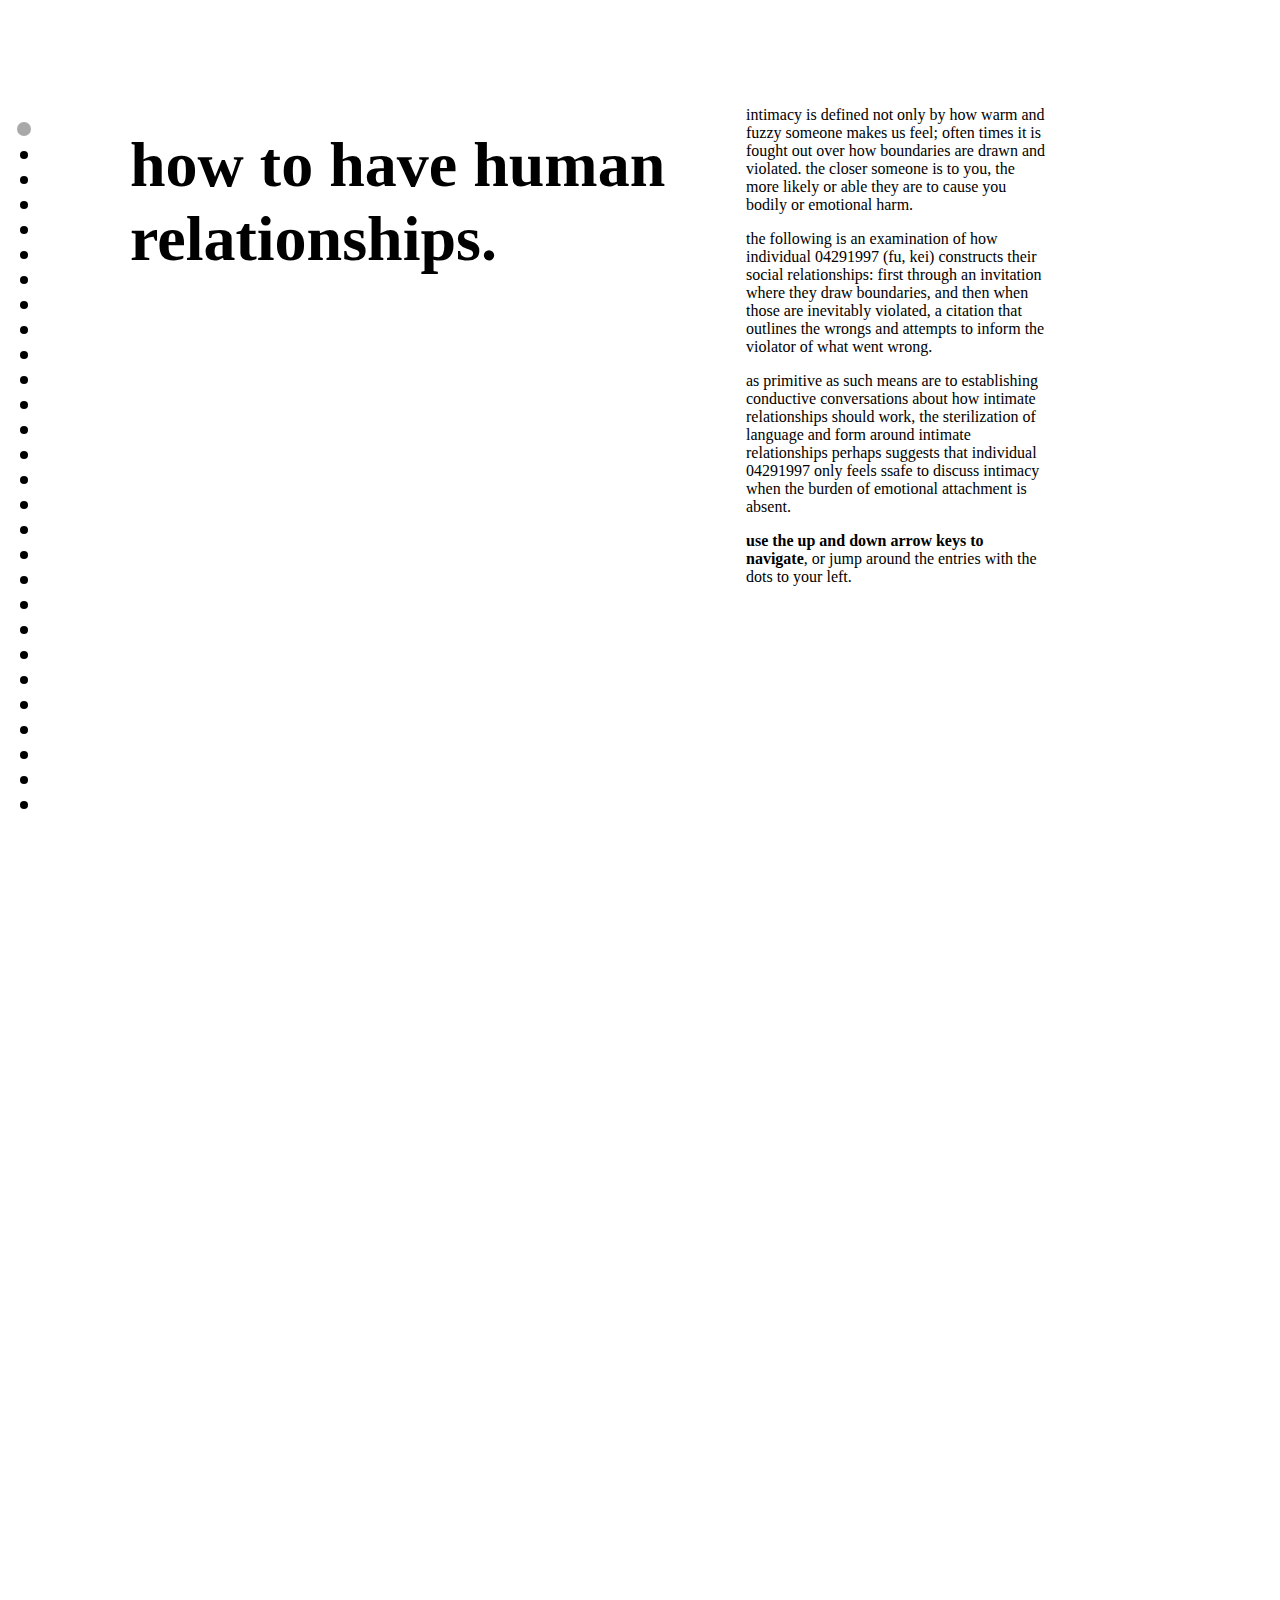
==== index.html @ 28a7a127 "1" ====
<!DOCTYPE html>
<html>

<head>
	<title>how to have human relationships.</title>
	<link rel="stylesheet" type="text/css" href="assets/stylesheet/full-page-scroll.css">
	<link href='https://fonts.googleapis.com/css?family=Open+Sans' rel='stylesheet' type='text/css'>
	<style type="text/css">
		section div {
			font-family: 'Times New Roman';
			font-style: normal;
			text-align: center;
			position: relative;
			top: 50%;
			transform: translateY(-50%);
		}

		span {
			font-size: 4em;
			font-style: normal;
			color: black;
		}

		.button {
			background-color: none;
			padding: 10px 40px;
			border-radius: 10px;
			font-size: 40px;
			color: dimgray;
			text-decoration: none;
		}

		img {
			width: 50%;
		}

		.header {
			position: relative;
			top: 10em;
			left: -10em;
			width: 100%;
			max-width: 700px;
			display: inline-block;
			text-align: left;
		}

		.body {
			position: relative;
			float: bottom;
			margin-top: 70px;
			margin-left: 40%;
			text-align: left;
			width: 40%;
			max-width: 300px;
			display: inline-block;

		}

		.sectionWrapper {
			margin-left: 10%;
		}

		.caption {
			position: relative;
			float: bottom;
			margin: 4em;
			text-align: left;
			margin-left: 30%;
		}

		.nav {
			font-size: 1em;
			position: fixed;
		}


		/* Tooltip text */
		.tooltip .tooltiptext {
			visibility: hidden;
			width: 120px;
			background-color: black;
			color: #fff;
			text-align: center;
			padding: 5px 0;
			border-radius: 6px;

			/* Position the tooltip text - see examples below! */
			position: absolute;
			z-index: 1;
		}

		/* Show the tooltip text when you mouse over the tooltip container */
		.tooltip:hover .tooltiptext {
			visibility: visible;
		}
	</style>
</head>

<body>

	<!--
	<a href="https://github.com/almeida-matheus/fullPageScrollPureJS">
		<img style="position: fixed;z-index:99; top: 0; right: 0; border: 0;" src="https://s3.amazonaws.com/github/ribbons/forkme_right_red_aa0000.png" alt="Fork me on GitHub">
	</a>
-->

	<div id="main" class="scroll-container">
		<section class="section1">
			<div>

				<div class="header">
					<h1>how to have human relationships.</h1>

				</div>
				<div class="body">

					<p>
						intimacy is defined not only by how warm and fuzzy someone makes us feel; often times it is fought out over how boundaries are drawn and violated. the closer someone is to you, the more likely or able they are to cause you bodily or emotional harm.</p>

					<p>the following is an examination of how individual 04291997 (fu, kei) constructs their social relationships: first through an invitation where they draw boundaries, and then when those are inevitably violated, a citation that outlines the wrongs and attempts to inform the violator of what went wrong.</p>

					<p>as primitive as such means are to establishing conductive conversations about how intimate relationships should work, the sterilization of language and form around intimate relationships perhaps suggests that individual 04291997 only feels ssafe to discuss intimacy when the burden of emotional attachment is absent.
					</p>
					<p><b>use the up and down arrow keys to navigate</b>, or jump around the entries with the dots to your left.</p>

					<p>

				</div>

			</div>

			<div>
				<!--								<a href="#" class="button">start</a>-->
			</div>
		</section>
		<section id="section2">
			<div class="sectionWrapper">
				<img src="assets/imgs/IMG_3999.JPG">
				<div class="caption">
					<h3>extended family in china.</h3>
					<p>family members across the pacific with familial ties to 04291997. never contacted by the subject directly but often brought up during discussions/arguments. </p>
					<a href="#" onclick="PrintImage('assets/images/invitations/extendedfamily.jpg'); return false;"><button id="printImage">01.</button></a>
					<!--					<a href="#" onclick="PrintImage('assets/images/tickets'); return false;"><button id="printImage">02.</button></a>-->
				</div>

			</div>
		</section>
		<section id="section3">
			<div class="sectionWrapper">
				<img src="assets/imgs/customerservice.JPG">
				<div class="caption">
					<h3>customer service lady at comcast.</h3>
					<p>someone who calls the subject "ma'am" and engages with small talk while the subject attempts to disconnect their internet from their old apartment. constantly reassures 04291997 that things will be fine. the subject is gullible.</p>
					<a href="#" onclick="PrintImage('assets/images/invitations/comcastlady.jpg'); return false;"><button id="printImage">01.</button></a>
					<!--					<a href="#" onclick="PrintImage('assets/images/tickets'); return false;"><button id="printImage">02.</button></a>-->
				</div>

			</div>
		</section>
		<section id="section3">
			<div class="sectionWrapper">
				<img src="assets/imgs/fbfriend.JPG">
				<div class="caption">
					<h3>facebook friend.</h3>
					<p>someone 04291997 knew, most likely in middle or high school. the subject does not in any way remember who they might be or what they are currently up to. </p>
					<a href="#" onclick="PrintImage('assets/images/invitations/fbfriend.jpg'); return false;"><button id="printImage">01.</button></a>
					<!--					<a href="#" onclick="PrintImage('assets/images/tickets'); return false;"><button id="printImage">02.</button></a>-->
				</div>

			</div>
		</section>
		<section id="section5">
			<div class="sectionWrapper">
				<img src="assets/imgs/twitfollower.JPG">
				<div class="caption">
					<h3>twitter follower.</h3>
					<p>follows 04291997 on their public twitter account. most likely has an anime icon. not someone the subject knows well, nor plans to get to know well in the near or far future. </p>
					<a href="" onclick="PrintImage('assets/images/invitations/twitfollower.jpg'); return false;"><button id="printImage">01.</button></a>
					<a href="assets/images/tickets/twitfollower.jpg" target="_blank"><button id="printImage">02.</button></a>
				</div>

			</div>
		</section>
		<section id="section6">
			<div class="sectionWrapper">
				<img src="assets/imgs/workboss.JPG">
				<div class="caption">
					<h3>work supervisor.</h3>
					<p>generally someone that makes 04291997 nervous regardless of personality or circumstance. </p>
					<a href="" onclick="PrintImage('assets/images/invitations/coworker.jpg'); return false;"><button id="printImage">01.</button></a>
					<!--					<a href="assets/images/tickets/twitfollower.jpg" target="_blank"><button id="printImage">02.</button></a>-->
				</div>

			</div>
		</section>
		<section id="section7">
			<div class="sectionWrapper">
				<img src="assets/imgs/coworker.JPG">
				<div class="caption">
					<h3>coworker</h3>
					<p>someone who brushes shoulders with 04291997. a fellow comrade but also makes subject nervous. </p>
					<a href="" onclick="PrintImage('assets/images/invitations/coworker.jpg'); return false;"><button id="printImage">01.</button></a>
					<!--					<a href="assets/images/tickets/twitfollower.jpg" target="_blank"><button id="printImage">02.</button></a>-->
				</div>

			</div>
		</section>

		<section id="section8">
			<div class="sectionWrapper">
				<img src="assets/imgs/hostilemutual.JPG">
				<div class="caption">
					<h3>hostile twitter mutual.</h3>
					<p>somewhere between a twitter follower and an ex-friend. on the chopping block and will most likely be unfollowed/blocked within the next two weeks or the next two months. </p>
					<a href="" onclick="PrintImage('assets/images/invitations/hostilemutual.jpg'); return false;"><button id="printImage">01.</button></a>
					<a href="assets/images/tickets/hostile.jpg" target="_blank"><button id="printImage">02.</button></a>
				</div>

			</div>
		</section>

		<section id="section9">
			<div class="sectionWrapper">
				<img src="assets/imgs/colleague.JPG">
				<div class="caption">
					<h3>colleague</h3>
					<p>someone the subject knows who is working in the field already but does not otherwise fit into the other work/school related categories. someone 04291997 knows well enough to have their number or follow their instagram, but is too shy to ask for career advice. </p>
					<a href="" onclick="PrintImage('assets/images/invitations/colleague.jpg'); return false;"><button id="printImage">01.</button></a>
					<!--					<a href="assets/images/tickets/twitfollower.jpg" target="_blank"><button id="printImage">02.</button></a>-->
				</div>

			</div>
		</section>

		<section id="section10">
			<div class="sectionWrapper">
				<img src="assets/imgs/instagrammutual.JPG">
				<div class="caption">
					<h3>instagram mutual (personal account).</h3>
					<p>a person the subject follows on instagram who happens to follow them back. likely to be cca-affiliated, or some random but flashy/cool looking design account. </p>
					<a href="" onclick="PrintImage('assets/images/invitations/instamutual_priv.jpg'); return false;"><button id="printImage">01.</button></a>
					<!--					<a href="assets/images/tickets/twitfollower.jpg" target="_blank"><button id="printImage">02.</button></a>-->
				</div>

			</div>
		</section>
		<section id="section11">
			<div class="sectionWrapper">
				<img src="assets/imgs/ex-friend.JPG">
				<div class="caption">
					<h3>ex-friend</h3>
					<p>the icarus of friendships. subject may still call you a friend or acquaintance when pushed to do so. </p>
					<a href="" onclick="PrintImage('assets/images/invitations/exfriend.jpg'); return false;"><button id="printImage">01.</button></a>
					<a href="assets/images/tickets/exfriend.jpg" target="_blank"><button id="printImage">02.</button></a>
				</div>

			</div>
		</section>
		<section id="section12">
			<div class="sectionWrapper">
				<img src="assets/imgs/instagrammutual_art.JPG">
				<div class="caption">
					<h3>instagram mutual (art account).</h3>
					<p>most likely a mutual from twitter (following each other on the social media platform twitter). high likelihood of being a creative in some way shape or form. </p>
					<a href="" onclick="PrintImage('assets/images/invitations/instagram_art.jpg'); return false;"><button id="printImage">01.</button></a>
					<!--					<a href="assets/images/tickets/twitfollower.jpg" target="_blank"><button id="printImage">02.</button></a>-->
				</div>

			</div>
		</section>
		<section id="section13">
			<div class="sectionWrapper">
				<img src="assets/imgs/cousin.JPG">
				<div class="caption">
					<h3>cousin i email once a year.</h3>
					<p>virginia native who let 04291997 borrow her VCRs when they were staying with her family. now an investment banker in boston. generally successful and shockingly friendly. subject's parents enjoy comparing the two, much to the dismay of all involved. </p>
					<a href="" onclick="PrintImage('assets/images/invitations/cousin.jpg'); return false;"><button id="printImage">01.</button></a>
					<!--					<a href="assets/images/tickets/twitfollower.jpg" target="_blank"><button id="printImage">02.</button></a>-->
				</div>

			</div>
		</section>
		<section id="section14">
			<div class="sectionWrapper">
				<img src="assets/imgs/friendoffriend.JPG">
				<div class="caption">
					<h3>friend of a friend.</h3>
					<p>a rung below acquaintance. </p>
					<a href="" onclick="PrintImage('assets/images/invitations/friendoffriend.jpg'); return false;"><button id="printImage">01.</button></a>
					<!--					<a href="assets/images/tickets/twitfollower.jpg" target="_blank"><button id="printImage">02.</button></a>-->
				</div>

			</div>
		</section>
		<section id="section15">
			<div class="sectionWrapper">
				<img src="assets/imgs/twitmutual_main.JPG">
				<div class="caption">
					<h3>twitter mutual (public account).</h3>
					<p>someone 04291997 follows on their public twitter account who happens to follow them back. somewhere between a friendly acquaintance and a colleague. most likely an artist, or otherwise someone with "clout" (read: more followers than the subject). </p>
					<a href="" onclick="PrintImage('assets/images/invitations/twitmutual_main.jpg'); return false;"><button id="printImage">01.</button></a>
					<!--					<a href="assets/images/tickets/twitfollower.jpg" target="_blank"><button id="printImage">02.</button></a>-->
				</div>

			</div>
		</section>
		<section id="section16">
			<div class="sectionWrapper">
				<img src="assets/imgs/grandparents.JPG">
				<div class="caption">
					<h3>maternal grandparents.</h3>
					<p>grandparents from the mother's side of the family. generally kind. the language barrier creates awkward wechat conversations.</p>
					<a href="" onclick="PrintImage('assets/images/invitations/grandparents.jpg'); return false;"><button id="printImage">01.</button></a>
					<a href="assets/images/tickets/grandparents.jpg" target="_blank"><button id="printImage">02.</button></a>
				</div>

			</div>
		</section>
		<section id="section17">
			<div class="sectionWrapper">
				<img src="assets/imgs/friendlyacqu.JPG">
				<div class="caption">
					<h3>friendly acquaintance.</h3>
					<p>may include former friends who have fallen out of regular correspondence, or whom the subject has neglected to keep up with. someone the subject feels comfortable grabbing coffee/boba with after work/class,but otherwise will not make a special effort of meeting up to hang out. </p>
					<a href="" onclick="PrintImage('assets/images/invitations/friendly_acquaintance.jpg'); return false;"><button id="printImage">01.</button></a>
					<!--					<a href="assets/images/tickets/twitfollower.jpg" target="_blank"><button id="printImage">02.</button></a>-->
				</div>

			</div>
		</section>

		<section id="section18">
			<div class="sectionWrapper">
				<img src="assets/imgs/sibling.JPG">
				<div class="caption">
					<h3>sibling.</h3>
					<p>sister, younger. a "zoomer" (gen. z) and abc (american born chinese) to boot. </p>
					<a href="" onclick="PrintImage('assets/images/invitations/sibling.jpg'); return false;"><button id="printImage">01.</button></a>
					<a href="assets/images/tickets/sibling.jpg" target="_blank"><button id="printImage">02.</button></a>
				</div>

			</div>
		</section>
		<section id="section19">
			<div class="sectionWrapper">
				<img src="assets/imgs/ccaacqu.JPG">
				<div class="caption">
					<h3>cca acquaintance.</h3>
					<p>includes former roommates, or otherwise not-friends that the subject feels comfortable enough saying hi to when walking past each other in the hallway. not to be confused with the </p>
					<a href="" onclick="PrintImage('assets/images/invitations/cca_acquaintance.jpg'); return false;"><button id="printImage">01.</button></a>
					<!--					<a href="assets/images/tickets/twitfollower.jpg" target="_blank"><button id="printImage">02.</button></a>-->
				</div>

			</div>
		</section>
		<section id="section20">
			<div class="sectionWrapper">
				<img src="assets/imgs/collegefriend.JPG">
				<div class="caption">
					<h3>college friend.</h3>
					<p>a friend made at cca or community college (gap year). not to be confused with the close friend. </p>
					<a href="" onclick="PrintImage('assets/images/invitations/collegefriend.jpg'); return false;"><button id="printImage">01.</button></a>
					<a href="assets/images/tickets/college.jpg" target="_blank"><button id="printImage">02.</button></a>
				</div>

			</div>
		</section>

		<section id="section21">
			<div class="sectionWrapper">
				<img src="assets/imgs/ccainstructor.JPG">
				<div class="caption">
					<h3>cca instructor.</h3>
					<p>former and past instructors included. </p>
					<a href="" onclick="PrintImage('assets/images/invitations/ccainstructor.jpg'); return false;"><button id="printImage">01.</button></a>
					<a href="assets/images/tickets/instructor.jpg" target="_blank"><button id="printImage">02.</button></a>
				</div>

			</div>
		</section>

		<section id="section22">
			<div class="sectionWrapper">
				<img src="assets/imgs/gd2020.JPG">
				<div class="caption">
					<h3>graphic design classmate.</h3>
					<p>class of 2019-2020 graphic design classmates. likes reminding the subject that they like typography a lot (who doesn't?) </p>
					<a href="" onclick="PrintImage('assets/images/invitations/gd2020.jpg'); return false;"><button id="printImage">01.</button></a>
					<a href="assets/images/tickets/gd2020.jpg" target="_blank"><button id="printImage">02.</button></a>
				</div>

			</div>
		</section>

		<section id="section23">
			<div class="sectionWrapper">
				<img src="assets/imgs/parents.JPG">
				<div class="caption">
					<h3>parents.</h3>
					<p>biological parents of the subject. generally absent when needed and present when presence is unnecessary. can be an irl (person the subject knows irl), but most likely an online friend of some form. </p>
					<a href="" onclick="PrintImage('assets/images/invitations/discordfriend.jpg'); return false;"><button id="printImage">01.</button></a>
					<a href="assets/images/tickets/parents.jpg" target="_blank"><button id="printImage">02.</button></a>
				</div>

			</div>
		</section>



		<section id="section24">
			<div class="sectionWrapper">
				<img src="assets/imgs/twitmutual_priv.JPG">
				<div class="caption">
					<h3>twitter mutual (priv account).</h3>
					<p>a closer form of the online friend type. unfortunate witnesses to only the least filtered of 04291997's tweets/thoughts. </p>
					<a href="" onclick="PrintImage('assets/images/invitations/twitmutual_personal.jpg'); return false;"><button id="printImage">01.</button></a>
					<a href="assets/images/tickets/twitmutual_priv.jpg" target="_blank"><button id="printImage">02.</button></a>
				</div>

			</div>
		</section>

		<section id="section25">
			<div class="sectionWrapper">
				<img src="assets/imgs/discordfriend.JPG">
				<div class="caption">
					<h3>discord friend.</h3>
					<p>a friend added on the messaging app discord. subject to 2AM messages and voice calls on weekends.</p>
					<a href="" onclick="PrintImage('assets/images/invitations/coworker.jpg'); return false;"><button id="printImage">01.</button></a>
					<a href="assets/images/tickets/discord.jpg" target="_blank"><button id="printImage">02.</button></a>
				</div>

			</div>
		</section>

		<section id="section26">
			<div class="sectionWrapper">
				<img src="assets/imgs/exgf.JPG">
				<div class="caption">
					<h3>ex-girlfriend.</h3>
					<p>the ex-girlfriend of almost 4 years. lives in new jersey. knows too much about the subject's life and vice versa. </p>
					<a href="" onclick="PrintImage('assets/images/invitations/exgf.jpg'); return false;"><button id="printImage">01.</button></a>
					<a href="assets/images/tickets/exgf.jpg" target="_blank"><button id="printImage">02.</button></a>
				</div>

			</div>
		</section>


		<section id="section27">
			<div class="sectionWrapper">
				<img src="assets/imgs/closefriend.JPG">
				<div class="caption">
					<h3>close friend.</h3>
					<p>the kind of person 04291997 relies on the most. also the kind of person who tires of the subject the most quickly, to no one's surprise. the subject thinks that this category of people generally care too much for everyone's own good.</p>
					<a href="" onclick="PrintImage('assets/images/invitations/closefriend.jpg'); return false;"><button id="printImage">01.</button></a>
					<a href="assets/images/tickets/closefriend.jpg" target="_blank"><button id="printImage">02.</button></a>
				</div>

			</div>
		</section>

		<section id="section28">
			<div class="sectionWrapper">
				<img src="assets/imgs/confidant.JPG">
				<div class="caption">
					<h3>confidant.</h3>
					<p>a close friend of at least 5+ years. the person the subject will put on their emergency contacts. the kind of person who is there, and somehow, just that alone

						<br>is enough.</p>
					<a href="" onclick="PrintImage('assets/images/invitations/confidant.jpg'); return false;"><button id="printImage">01.</button></a>
					<a href="assets/images/tickets/confidant_shannon.jpg" target="_blank"><button id="printImage">02.</button></a>
				</div>

			</div>
		</section>
	</div>
	<script src="assets/javascript/full-page-scroll.js"></script>
	<script type="text/javascript">
		//		PRINT TO IMAGE
		function ImagetoPrint(source) {
			return "<html><head><script>function step1(){\n" +
				"setTimeout('step2()', 10);}\n" +
				"function step2(){window.print();window.close()}\n" +
				"</scri" + "pt></head><body onload='step1()'>\n" +
				"<img src='" + source + "' /></body></html>";
		}

		function PrintImage(source) {
			Pagelink = "about:blank";
			var pwa = window.open(Pagelink, "_new");
			pwa.document.open();
			pwa.document.write(ImagetoPrint(source));
			pwa.document.close();
		}

		//		function OpenImage(source) {
		//			window.open(url, 'Image', 'width=largeImage.stylewidth,height=largeImage.style.height,resizable=1');
		//		}
		//		


		new fullScroll({
			mainElement: 'main',
			displayDots: true,
			dotsPosition: 'left',
			animateTime: 0.7,
			animateFunction: 'ease'
		});
	</script>
</body>

</html>
---- assets/stylesheet/full-page-scroll.css ----
body,
html {
	margin: 0;
	padding: 0;
	width: 100%;
	height: 100%;
	overflow: hidden;
}

.scroll-container {
	width: 100%;
	height: 100%;
	position: relative;
	margin: 0;
	padding: 0;
}

.scroll-container section {
	width: 100%;
	height: 100%;
}

.dots {
	z-index: 1;
	list-style: none;
	padding: 0;
	position: absolute;
	top: 50%;
	-webkit-transform: translateY(-50%);
	-moz-transform: translateY(-50%);
	-o-transform: translateY(-50%);
	-ms-transform: translateY(-50%);
	transform: translateY(-50%);
}

.dots li a {
	padding: 10px;
	width: 4px;
	height: 5px;
	display: block;
}

.dots li a:before {
	content: '';
	position: absolute;
	width: 8px;
	height: 8px;
	background: black;
	-webkit-border-radius: 10px;
	-moz-border-radius: 10px;
	-ms-border-radius: 10px;
	-o-border-radius: 10px;
	border-radius: 10px;
	-webkit-transition: -webkit-transform 0.3s ease, background-color 0.3s ease;
	-moz-transition: -moz-transform 0.3s ease, background-color 0.3s ease;
	-ms-transition: -ms-transform 0.3s ease, background-color 0.3s ease;
	-o-transition: -o-transform 0.3s ease, background-color 0.3s ease;
	transition: transform 0.3s ease, background-color 0.3s ease;
}

.dots li a.active:before {
	content: '';
	background-color: #FFFFFF;
	width: 14px;
	height: 14px;
	margin-top: -4px;
	left: 7px;
	background-color: darkgray;
	-webkit-transform: scale(1.0);
	-moz-transform: scale(1.0);
	-ms-transform: scale(1.0);
	-o-transform: scale(1.0);
	transform: scale(1.0);
}

.dots-right {
	right: 10px;
}

.dots-left {
	left: 10px;
}

h1 {
	font-size: 4em;
	font-family: times new roman; 
}
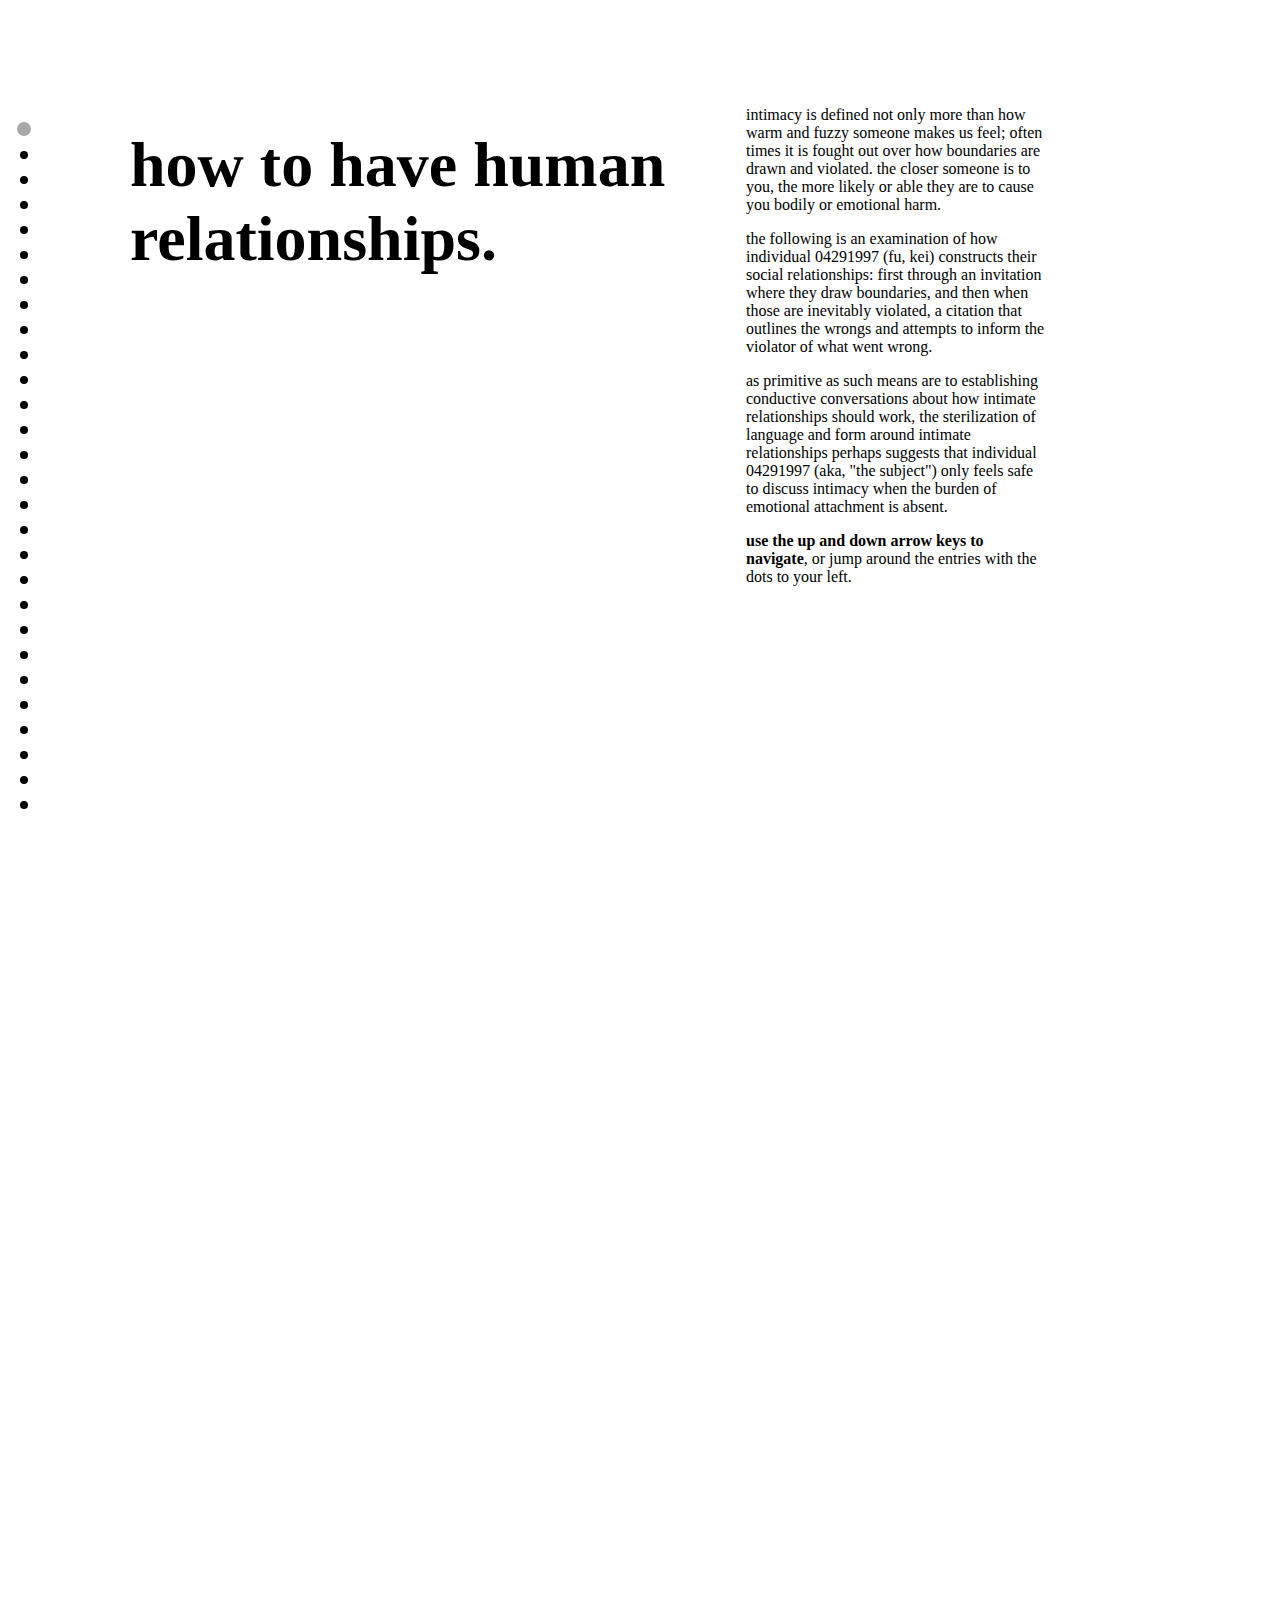
==== commit e4ed4dee: "1" ====
--- a/index.html
+++ b/index.html
@@ -114,12 +114,11 @@
 				</div>
 				<div class="body">
 
-					<p>
-						intimacy is defined not only by how warm and fuzzy someone makes us feel; often times it is fought out over how boundaries are drawn and violated. the closer someone is to you, the more likely or able they are to cause you bodily or emotional harm.</p>
+					<p>intimacy is defined not only more than how warm and fuzzy someone makes us feel; often times it is fought out over how boundaries are drawn and violated. the closer someone is to you, the more likely or able they are to cause you bodily or emotional harm.</p>
 
 					<p>the following is an examination of how individual 04291997 (fu, kei) constructs their social relationships: first through an invitation where they draw boundaries, and then when those are inevitably violated, a citation that outlines the wrongs and attempts to inform the violator of what went wrong.</p>
 
-					<p>as primitive as such means are to establishing conductive conversations about how intimate relationships should work, the sterilization of language and form around intimate relationships perhaps suggests that individual 04291997 only feels ssafe to discuss intimacy when the burden of emotional attachment is absent.
+					<p>as primitive as such means are to establishing conductive conversations about how intimate relationships should work, the sterilization of language and form around intimate relationships perhaps suggests that individual 04291997 (aka, "the subject") only feels safe to discuss intimacy when the burden of emotional attachment is absent.
 					</p>
 					<p><b>use the up and down arrow keys to navigate</b>, or jump around the entries with the dots to your left.</p>
 
@@ -139,7 +138,7 @@
 				<div class="caption">
 					<h3>extended family in china.</h3>
 					<p>family members across the pacific with familial ties to 04291997. never contacted by the subject directly but often brought up during discussions/arguments. </p>
-					<a href="#" onclick="PrintImage('assets/images/invitations/extendedfamily.jpg'); return false;"><button id="printImage">01.</button></a>
+					<a href="assets/images/invitations/extendedfamily.jpg" target="_blank"><button id="printImage">01.</button></a>
 					<!--					<a href="#" onclick="PrintImage('assets/images/tickets'); return false;"><button id="printImage">02.</button></a>-->
 				</div>
 
@@ -151,7 +150,7 @@
 				<div class="caption">
 					<h3>customer service lady at comcast.</h3>
 					<p>someone who calls the subject "ma'am" and engages with small talk while the subject attempts to disconnect their internet from their old apartment. constantly reassures 04291997 that things will be fine. the subject is gullible.</p>
-					<a href="#" onclick="PrintImage('assets/images/invitations/comcastlady.jpg'); return false;"><button id="printImage">01.</button></a>
+					<a href="assets/images/invitations/comcastlady.jpg" target="_blank"><button id="printImage">01.</button></a>
 					<!--					<a href="#" onclick="PrintImage('assets/images/tickets'); return false;"><button id="printImage">02.</button></a>-->
 				</div>
 
@@ -163,7 +162,7 @@
 				<div class="caption">
 					<h3>facebook friend.</h3>
 					<p>someone 04291997 knew, most likely in middle or high school. the subject does not in any way remember who they might be or what they are currently up to. </p>
-					<a href="#" onclick="PrintImage('assets/images/invitations/fbfriend.jpg'); return false;"><button id="printImage">01.</button></a>
+					<a href="assets/images/invitations/fbfriend.jpg" target="_blank"><button id="printImage">01.</button></a>
 					<!--					<a href="#" onclick="PrintImage('assets/images/tickets'); return false;"><button id="printImage">02.</button></a>-->
 				</div>
 
@@ -175,7 +174,7 @@
 				<div class="caption">
 					<h3>twitter follower.</h3>
 					<p>follows 04291997 on their public twitter account. most likely has an anime icon. not someone the subject knows well, nor plans to get to know well in the near or far future. </p>
-					<a href="" onclick="PrintImage('assets/images/invitations/twitfollower.jpg'); return false;"><button id="printImage">01.</button></a>
+					<a href="assets/images/invitations/twitfollower.jpg" target="_blank"><button id="printImage">01.</button></a>
 					<a href="assets/images/tickets/twitfollower.jpg" target="_blank"><button id="printImage">02.</button></a>
 				</div>
 
@@ -187,7 +186,7 @@
 				<div class="caption">
 					<h3>work supervisor.</h3>
 					<p>generally someone that makes 04291997 nervous regardless of personality or circumstance. </p>
-					<a href="" onclick="PrintImage('assets/images/invitations/coworker.jpg'); return false;"><button id="printImage">01.</button></a>
+					<a href="assets/images/invitations/coworker.jpg" target="_blank"><button id="printImage">01.</button></a>
 					<!--					<a href="assets/images/tickets/twitfollower.jpg" target="_blank"><button id="printImage">02.</button></a>-->
 				</div>
 
@@ -199,7 +198,7 @@
 				<div class="caption">
 					<h3>coworker</h3>
 					<p>someone who brushes shoulders with 04291997. a fellow comrade but also makes subject nervous. </p>
-					<a href="" onclick="PrintImage('assets/images/invitations/coworker.jpg'); return false;"><button id="printImage">01.</button></a>
+					<a href="assets/images/invitations/coworker.jpg" target="_blank"><button id="printImage">01.</button></a>
 					<!--					<a href="assets/images/tickets/twitfollower.jpg" target="_blank"><button id="printImage">02.</button></a>-->
 				</div>
 
@@ -212,7 +211,7 @@
 				<div class="caption">
 					<h3>hostile twitter mutual.</h3>
 					<p>somewhere between a twitter follower and an ex-friend. on the chopping block and will most likely be unfollowed/blocked within the next two weeks or the next two months. </p>
-					<a href="" onclick="PrintImage('assets/images/invitations/hostilemutual.jpg'); return false;"><button id="printImage">01.</button></a>
+					<a href="assets/images/invitations/hostilemutual.jpg" target="_blank"><button id="printImage">01.</button></a>
 					<a href="assets/images/tickets/hostile.jpg" target="_blank"><button id="printImage">02.</button></a>
 				</div>
 
@@ -225,7 +224,7 @@
 				<div class="caption">
 					<h3>colleague</h3>
 					<p>someone the subject knows who is working in the field already but does not otherwise fit into the other work/school related categories. someone 04291997 knows well enough to have their number or follow their instagram, but is too shy to ask for career advice. </p>
-					<a href="" onclick="PrintImage('assets/images/invitations/colleague.jpg'); return false;"><button id="printImage">01.</button></a>
+					<a href="assets/images/invitations/colleague.jpg" target="_blank"><button id="printImage">01.</button></a>
 					<!--					<a href="assets/images/tickets/twitfollower.jpg" target="_blank"><button id="printImage">02.</button></a>-->
 				</div>
 
@@ -238,7 +237,7 @@
 				<div class="caption">
 					<h3>instagram mutual (personal account).</h3>
 					<p>a person the subject follows on instagram who happens to follow them back. likely to be cca-affiliated, or some random but flashy/cool looking design account. </p>
-					<a href="" onclick="PrintImage('assets/images/invitations/instamutual_priv.jpg'); return false;"><button id="printImage">01.</button></a>
+					<a href="assets/images/invitations/instamutual_priv.jpg" target="_blank"><button id="printImage">01.</button></a>
 					<!--					<a href="assets/images/tickets/twitfollower.jpg" target="_blank"><button id="printImage">02.</button></a>-->
 				</div>
 
@@ -250,7 +249,7 @@
 				<div class="caption">
 					<h3>ex-friend</h3>
 					<p>the icarus of friendships. subject may still call you a friend or acquaintance when pushed to do so. </p>
-					<a href="" onclick="PrintImage('assets/images/invitations/exfriend.jpg'); return false;"><button id="printImage">01.</button></a>
+					<a href="assets/images/invitations/exfriend.jpg" target="_blank"><button id="printImage">01.</button></a>
 					<a href="assets/images/tickets/exfriend.jpg" target="_blank"><button id="printImage">02.</button></a>
 				</div>
 
@@ -262,7 +261,7 @@
 				<div class="caption">
 					<h3>instagram mutual (art account).</h3>
 					<p>most likely a mutual from twitter (following each other on the social media platform twitter). high likelihood of being a creative in some way shape or form. </p>
-					<a href="" onclick="PrintImage('assets/images/invitations/instagram_art.jpg'); return false;"><button id="printImage">01.</button></a>
+					<a href="assets/images/invitations/instagram_art.jpg" target="_blank"><button id="printImage">01.</button></a>
 					<!--					<a href="assets/images/tickets/twitfollower.jpg" target="_blank"><button id="printImage">02.</button></a>-->
 				</div>
 
@@ -274,7 +273,7 @@
 				<div class="caption">
 					<h3>cousin i email once a year.</h3>
 					<p>virginia native who let 04291997 borrow her VCRs when they were staying with her family. now an investment banker in boston. generally successful and shockingly friendly. subject's parents enjoy comparing the two, much to the dismay of all involved. </p>
-					<a href="" onclick="PrintImage('assets/images/invitations/cousin.jpg'); return false;"><button id="printImage">01.</button></a>
+					<a href="assets/images/invitations/cousin.jpg" target="_blank"><button id="printImage">01.</button></a>
 					<!--					<a href="assets/images/tickets/twitfollower.jpg" target="_blank"><button id="printImage">02.</button></a>-->
 				</div>
 
@@ -286,7 +285,7 @@
 				<div class="caption">
 					<h3>friend of a friend.</h3>
 					<p>a rung below acquaintance. </p>
-					<a href="" onclick="PrintImage('assets/images/invitations/friendoffriend.jpg'); return false;"><button id="printImage">01.</button></a>
+					<a href="assets/images/invitations/friendoffriend.jpg" target="_blank"><button id="printImage">01.</button></a>
 					<!--					<a href="assets/images/tickets/twitfollower.jpg" target="_blank"><button id="printImage">02.</button></a>-->
 				</div>
 
@@ -298,7 +297,7 @@
 				<div class="caption">
 					<h3>twitter mutual (public account).</h3>
 					<p>someone 04291997 follows on their public twitter account who happens to follow them back. somewhere between a friendly acquaintance and a colleague. most likely an artist, or otherwise someone with "clout" (read: more followers than the subject). </p>
-					<a href="" onclick="PrintImage('assets/images/invitations/twitmutual_main.jpg'); return false;"><button id="printImage">01.</button></a>
+					<a href="assets/images/invitations/twitmutual_main.jpg" target="_blank"><button id="printImage">01.</button></a>
 					<!--					<a href="assets/images/tickets/twitfollower.jpg" target="_blank"><button id="printImage">02.</button></a>-->
 				</div>
 
@@ -310,7 +309,7 @@
 				<div class="caption">
 					<h3>maternal grandparents.</h3>
 					<p>grandparents from the mother's side of the family. generally kind. the language barrier creates awkward wechat conversations.</p>
-					<a href="" onclick="PrintImage('assets/images/invitations/grandparents.jpg'); return false;"><button id="printImage">01.</button></a>
+					<a href="assets/images/invitations/grandparents.jpg" target="_blank"><button id="printImage">01.</button></a>
 					<a href="assets/images/tickets/grandparents.jpg" target="_blank"><button id="printImage">02.</button></a>
 				</div>
 
@@ -322,7 +321,7 @@
 				<div class="caption">
 					<h3>friendly acquaintance.</h3>
 					<p>may include former friends who have fallen out of regular correspondence, or whom the subject has neglected to keep up with. someone the subject feels comfortable grabbing coffee/boba with after work/class,but otherwise will not make a special effort of meeting up to hang out. </p>
-					<a href="" onclick="PrintImage('assets/images/invitations/friendly_acquaintance.jpg'); return false;"><button id="printImage">01.</button></a>
+					<a href="assets/images/invitations/friendly_acquaintance.jpg" target="_blank"><button id="printImage">01.</button></a>
 					<!--					<a href="assets/images/tickets/twitfollower.jpg" target="_blank"><button id="printImage">02.</button></a>-->
 				</div>
 
@@ -335,7 +334,7 @@
 				<div class="caption">
 					<h3>sibling.</h3>
 					<p>sister, younger. a "zoomer" (gen. z) and abc (american born chinese) to boot. </p>
-					<a href="" onclick="PrintImage('assets/images/invitations/sibling.jpg'); return false;"><button id="printImage">01.</button></a>
+					<a href="assets/images/invitations/sibling.jpg" target="_blank"><button id="printImage">01.</button></a>
 					<a href="assets/images/tickets/sibling.jpg" target="_blank"><button id="printImage">02.</button></a>
 				</div>
 
@@ -347,7 +346,7 @@
 				<div class="caption">
 					<h3>cca acquaintance.</h3>
 					<p>includes former roommates, or otherwise not-friends that the subject feels comfortable enough saying hi to when walking past each other in the hallway. not to be confused with the </p>
-					<a href="" onclick="PrintImage('assets/images/invitations/cca_acquaintance.jpg'); return false;"><button id="printImage">01.</button></a>
+					<a href="assets/images/invitations/cca_acquaintance.jpg" target="_blank"><button id="printImage">01.</button></a>
 					<!--					<a href="assets/images/tickets/twitfollower.jpg" target="_blank"><button id="printImage">02.</button></a>-->
 				</div>
 
@@ -359,7 +358,7 @@
 				<div class="caption">
 					<h3>college friend.</h3>
 					<p>a friend made at cca or community college (gap year). not to be confused with the close friend. </p>
-					<a href="" onclick="PrintImage('assets/images/invitations/collegefriend.jpg'); return false;"><button id="printImage">01.</button></a>
+					<a href="assets/images/invitations/collegefriend.jpg" target="_blank"><button id="printImage">01.</button></a>
 					<a href="assets/images/tickets/college.jpg" target="_blank"><button id="printImage">02.</button></a>
 				</div>
 
@@ -372,7 +371,7 @@
 				<div class="caption">
 					<h3>cca instructor.</h3>
 					<p>former and past instructors included. </p>
-					<a href="" onclick="PrintImage('assets/images/invitations/ccainstructor.jpg'); return false;"><button id="printImage">01.</button></a>
+					<a href="assets/images/invitations/ccainstructor.jpg" target="_blank"><button id="printImage">01.</button></a>
 					<a href="assets/images/tickets/instructor.jpg" target="_blank"><button id="printImage">02.</button></a>
 				</div>
 
@@ -385,7 +384,7 @@
 				<div class="caption">
 					<h3>graphic design classmate.</h3>
 					<p>class of 2019-2020 graphic design classmates. likes reminding the subject that they like typography a lot (who doesn't?) </p>
-					<a href="" onclick="PrintImage('assets/images/invitations/gd2020.jpg'); return false;"><button id="printImage">01.</button></a>
+					<a href="assets/images/invitations/gd2020.jpg" target="_blank"><button id="printImage">01.</button></a>
 					<a href="assets/images/tickets/gd2020.jpg" target="_blank"><button id="printImage">02.</button></a>
 				</div>
 
@@ -398,7 +397,7 @@
 				<div class="caption">
 					<h3>parents.</h3>
 					<p>biological parents of the subject. generally absent when needed and present when presence is unnecessary. can be an irl (person the subject knows irl), but most likely an online friend of some form. </p>
-					<a href="" onclick="PrintImage('assets/images/invitations/discordfriend.jpg'); return false;"><button id="printImage">01.</button></a>
+					<a href="assets/images/invitations/discordfriend.jpg" target="_blank"><button id="printImage">01.</button></a>
 					<a href="assets/images/tickets/parents.jpg" target="_blank"><button id="printImage">02.</button></a>
 				</div>
 
@@ -413,7 +412,7 @@
 				<div class="caption">
 					<h3>twitter mutual (priv account).</h3>
 					<p>a closer form of the online friend type. unfortunate witnesses to only the least filtered of 04291997's tweets/thoughts. </p>
-					<a href="" onclick="PrintImage('assets/images/invitations/twitmutual_personal.jpg'); return false;"><button id="printImage">01.</button></a>
+					<a href="assets/images/invitations/twitmutual_personal.jpg"><button id="printImage">01.</button></a>
 					<a href="assets/images/tickets/twitmutual_priv.jpg" target="_blank"><button id="printImage">02.</button></a>
 				</div>
 
@@ -426,7 +425,7 @@
 				<div class="caption">
 					<h3>discord friend.</h3>
 					<p>a friend added on the messaging app discord. subject to 2AM messages and voice calls on weekends.</p>
-					<a href="" onclick="PrintImage('assets/images/invitations/coworker.jpg'); return false;"><button id="printImage">01.</button></a>
+					<a href="https://jfu103.github.io/thesis/assets/images/invitations/coworker.jpg" target="_blank"><button id="printImage">01.</button></a>
 					<a href="assets/images/tickets/discord.jpg" target="_blank"><button id="printImage">02.</button></a>
 				</div>
 
@@ -439,7 +438,7 @@
 				<div class="caption">
 					<h3>ex-girlfriend.</h3>
 					<p>the ex-girlfriend of almost 4 years. lives in new jersey. knows too much about the subject's life and vice versa. </p>
-					<a href="" onclick="PrintImage('assets/images/invitations/exgf.jpg'); return false;"><button id="printImage">01.</button></a>
+					<a href="assets/images/invitations/exgf.jpg" target="_blank"><button id="printImage">01.</button></a>
 					<a href="assets/images/tickets/exgf.jpg" target="_blank"><button id="printImage">02.</button></a>
 				</div>
 
@@ -453,7 +452,7 @@
 				<div class="caption">
 					<h3>close friend.</h3>
 					<p>the kind of person 04291997 relies on the most. also the kind of person who tires of the subject the most quickly, to no one's surprise. the subject thinks that this category of people generally care too much for everyone's own good.</p>
-					<a href="" onclick="PrintImage('assets/images/invitations/closefriend.jpg'); return false;"><button id="printImage">01.</button></a>
+					<a href="assets/images/invitations/closefriend.jpg" target="_blank"><button id="printImage">01.</button></a>
 					<a href="assets/images/tickets/closefriend.jpg" target="_blank"><button id="printImage">02.</button></a>
 				</div>
 
@@ -468,7 +467,7 @@
 					<p>a close friend of at least 5+ years. the person the subject will put on their emergency contacts. the kind of person who is there, and somehow, just that alone
 
 						<br>is enough.</p>
-					<a href="" onclick="PrintImage('assets/images/invitations/confidant.jpg'); return false;"><button id="printImage">01.</button></a>
+					<a href="assets/images/invitations/confidant.jpg" target="_blank"><button id="printImage">01.</button></a>
 					<a href="assets/images/tickets/confidant_shannon.jpg" target="_blank"><button id="printImage">02.</button></a>
 				</div>
 
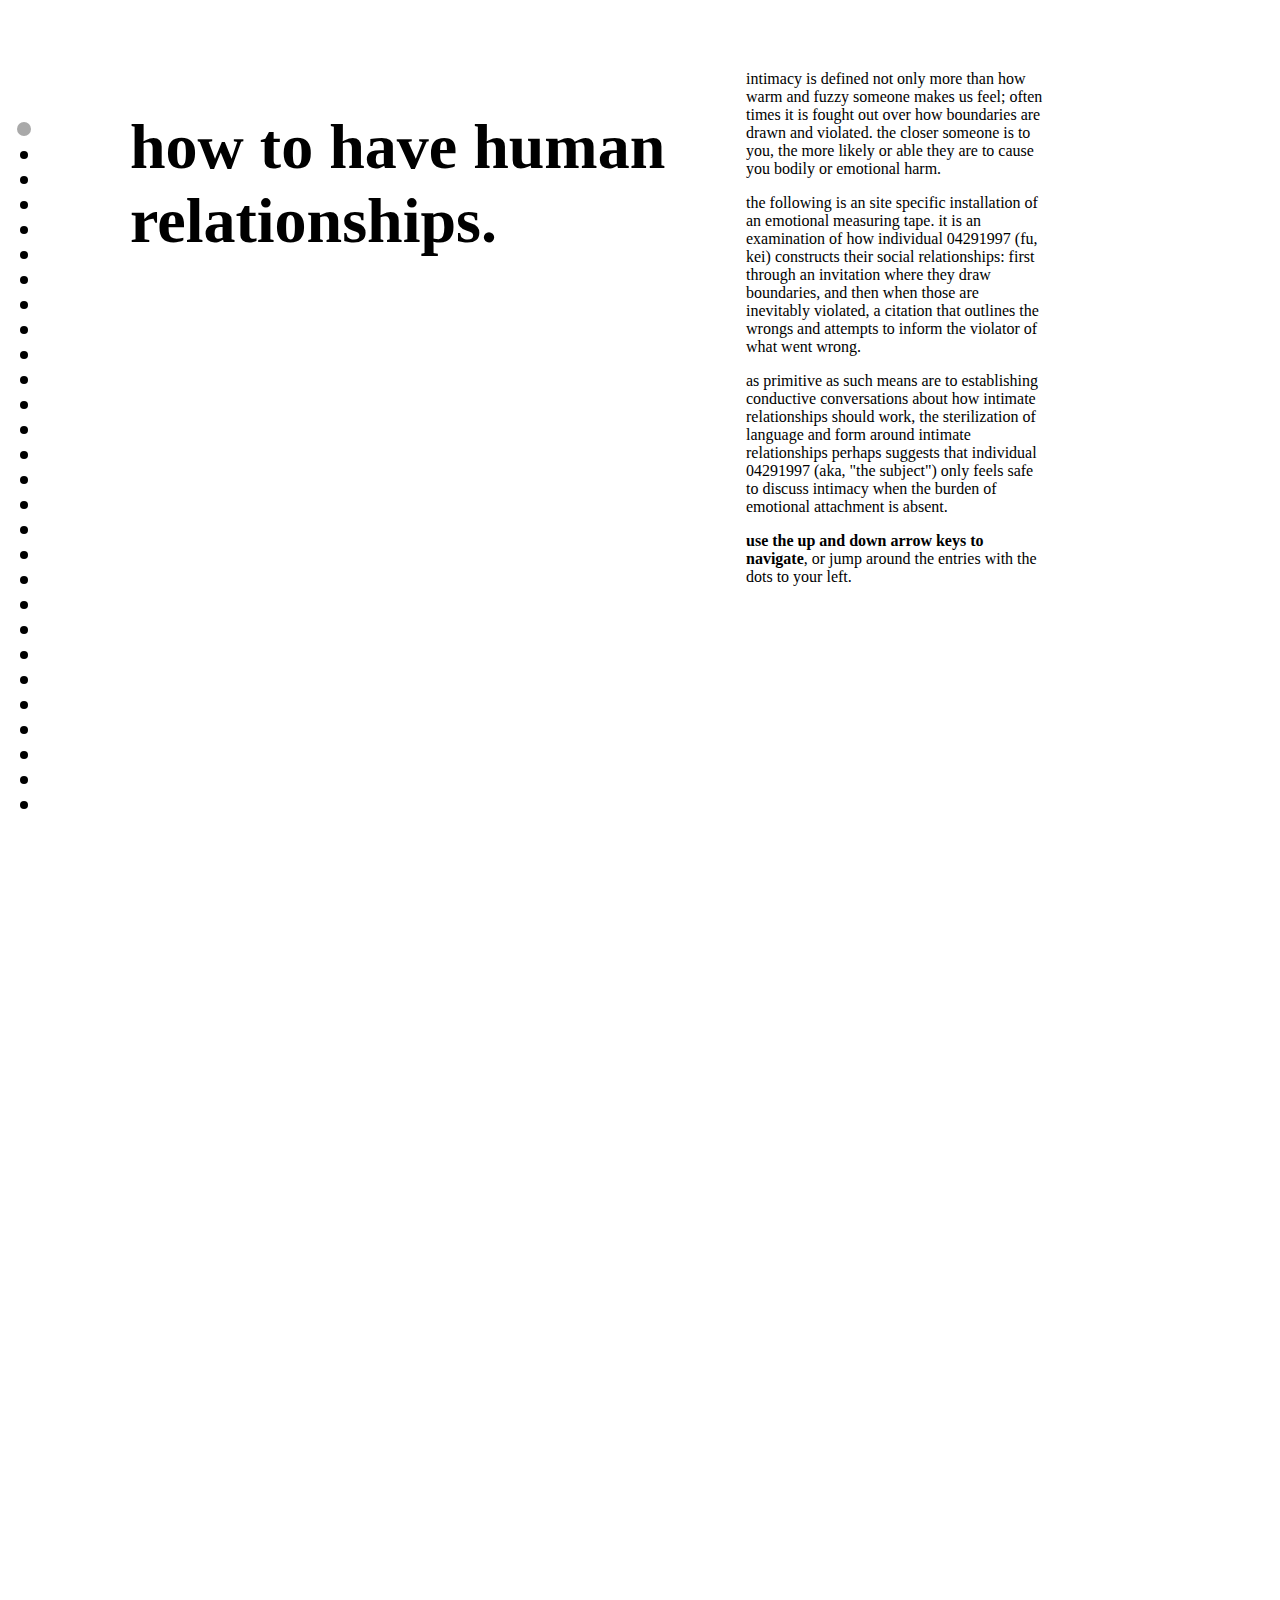
==== commit 935f0e01: "u" ====
--- a/index.html
+++ b/index.html
@@ -93,11 +93,23 @@
 		.tooltip:hover .tooltiptext {
 			visibility: visible;
 		}
+
+		.left {
+			position: absolute;
+			top: 5vh;
+			left: 10vw;
+		}
+
+		.bottom {
+			position: absolute;
+			left: 10vw;
+			top: 97vh; 
+		}
 	</style>
 </head>
 
 <body>
-
+	<!--<img src="assets/bgimg.jpg" style="min-height: 100vh; z-index: -1;">-->
 	<!--
 	<a href="https://github.com/almeida-matheus/fullPageScrollPureJS">
 		<img style="position: fixed;z-index:99; top: 0; right: 0; border: 0;" src="https://s3.amazonaws.com/github/ribbons/forkme_right_red_aa0000.png" alt="Fork me on GitHub">
@@ -107,7 +119,7 @@
 	<div id="main" class="scroll-container">
 		<section class="section1">
 			<div>
-
+<!--				<div class="left">less intimate</div>-->
 				<div class="header">
 					<h1>how to have human relationships.</h1>
 
@@ -116,16 +128,16 @@
 
 					<p>intimacy is defined not only more than how warm and fuzzy someone makes us feel; often times it is fought out over how boundaries are drawn and violated. the closer someone is to you, the more likely or able they are to cause you bodily or emotional harm.</p>
 
-					<p>the following is an examination of how individual 04291997 (fu, kei) constructs their social relationships: first through an invitation where they draw boundaries, and then when those are inevitably violated, a citation that outlines the wrongs and attempts to inform the violator of what went wrong.</p>
+					<p>the following is an site specific installation of an emotional measuring tape. it is an examination of how individual 04291997 (fu, kei) constructs their social relationships: first through an invitation where they draw boundaries, and then when those are inevitably violated, a citation that outlines the wrongs and attempts to inform the violator of what went wrong.</p>
 
 					<p>as primitive as such means are to establishing conductive conversations about how intimate relationships should work, the sterilization of language and form around intimate relationships perhaps suggests that individual 04291997 (aka, "the subject") only feels safe to discuss intimacy when the burden of emotional attachment is absent.
 					</p>
-					<p><b>use the up and down arrow keys to navigate</b>, or jump around the entries with the dots to your left.</p>
+					<p><b>use the up and down arrow keys to navigate</b>, or jump around the entries with the dots to your left. </p>
 
 					<p>
 
 				</div>
-
+<!--	<div class="bottom">more intimate</div>-->
 			</div>
 
 			<div>
@@ -197,7 +209,7 @@
 				<img src="assets/imgs/coworker.JPG">
 				<div class="caption">
 					<h3>coworker</h3>
-					<p>someone who brushes shoulders with 04291997. a fellow comrade but also makes subject nervous. </p>
+					<p>someone who brushes shoulders with 04291997 at work. a fellow comrade but also makes subject nervous. </p>
 					<a href="assets/images/invitations/coworker.jpg" target="_blank"><button id="printImage">01.</button></a>
 					<!--					<a href="assets/images/tickets/twitfollower.jpg" target="_blank"><button id="printImage">02.</button></a>-->
 				</div>
@@ -210,7 +222,7 @@
 				<img src="assets/imgs/hostilemutual.JPG">
 				<div class="caption">
 					<h3>hostile twitter mutual.</h3>
-					<p>somewhere between a twitter follower and an ex-friend. on the chopping block and will most likely be unfollowed/blocked within the next two weeks or the next two months. </p>
+					<p>somewhere between a twitter follower and an ex-friend. on the chopping block and will most likely be unfollowed/blocked within the next two weeks or the next two months. in irl terms, a "frienemy". </p>
 					<a href="assets/images/invitations/hostilemutual.jpg" target="_blank"><button id="printImage">01.</button></a>
 					<a href="assets/images/tickets/hostile.jpg" target="_blank"><button id="printImage">02.</button></a>
 				</div>
@@ -236,7 +248,7 @@
 				<img src="assets/imgs/instagrammutual.JPG">
 				<div class="caption">
 					<h3>instagram mutual (personal account).</h3>
-					<p>a person the subject follows on instagram who happens to follow them back. likely to be cca-affiliated, or some random but flashy/cool looking design account. </p>
+					<p>a person 04291997 follows on instagram who happens to follow them back. likely to be cca-affiliated, or some random flashy/cool looking design account. </p>
 					<a href="assets/images/invitations/instamutual_priv.jpg" target="_blank"><button id="printImage">01.</button></a>
 					<!--					<a href="assets/images/tickets/twitfollower.jpg" target="_blank"><button id="printImage">02.</button></a>-->
 				</div>
@@ -320,7 +332,7 @@
 				<img src="assets/imgs/friendlyacqu.JPG">
 				<div class="caption">
 					<h3>friendly acquaintance.</h3>
-					<p>may include former friends who have fallen out of regular correspondence, or whom the subject has neglected to keep up with. someone the subject feels comfortable grabbing coffee/boba with after work/class,but otherwise will not make a special effort of meeting up to hang out. </p>
+					<p>may include former friends who have fallen out of regular correspondence, or whom the subject has neglected to keep up with (more likely the latter). someone the subject feels comfortable grabbing coffee/boba with after work/class,but otherwise will not make a special effort of meeting up to hang out. </p>
 					<a href="assets/images/invitations/friendly_acquaintance.jpg" target="_blank"><button id="printImage">01.</button></a>
 					<!--					<a href="assets/images/tickets/twitfollower.jpg" target="_blank"><button id="printImage">02.</button></a>-->
 				</div>
@@ -333,7 +345,7 @@
 				<img src="assets/imgs/sibling.JPG">
 				<div class="caption">
 					<h3>sibling.</h3>
-					<p>sister, younger. a "zoomer" (gen. z) and abc (american born chinese) to boot. </p>
+					<p>sister, younger. a "zoomer" (gen. z) and abc (american born chinese). 04291997 thinks she likes minecraft but hasn't asked, and has no plans to ask. </p>
 					<a href="assets/images/invitations/sibling.jpg" target="_blank"><button id="printImage">01.</button></a>
 					<a href="assets/images/tickets/sibling.jpg" target="_blank"><button id="printImage">02.</button></a>
 				</div>
@@ -345,7 +357,7 @@
 				<img src="assets/imgs/ccaacqu.JPG">
 				<div class="caption">
 					<h3>cca acquaintance.</h3>
-					<p>includes former roommates, or otherwise not-friends that the subject feels comfortable enough saying hi to when walking past each other in the hallway. not to be confused with the </p>
+					<p>includes former roommates, or otherwise not-quite-but-maybe-also-friends that the subject feels comfortable enough saying hi to when walking past each other in the hallway. not to be confused with the </p>
 					<a href="assets/images/invitations/cca_acquaintance.jpg" target="_blank"><button id="printImage">01.</button></a>
 					<!--					<a href="assets/images/tickets/twitfollower.jpg" target="_blank"><button id="printImage">02.</button></a>-->
 				</div>
@@ -357,7 +369,7 @@
 				<img src="assets/imgs/collegefriend.JPG">
 				<div class="caption">
 					<h3>college friend.</h3>
-					<p>a friend made at cca or community college (gap year). not to be confused with the close friend. </p>
+					<p>a friendship forged at cca or community college (gap year). not to be confused with the close friend. </p>
 					<a href="assets/images/invitations/collegefriend.jpg" target="_blank"><button id="printImage">01.</button></a>
 					<a href="assets/images/tickets/college.jpg" target="_blank"><button id="printImage">02.</button></a>
 				</div>
